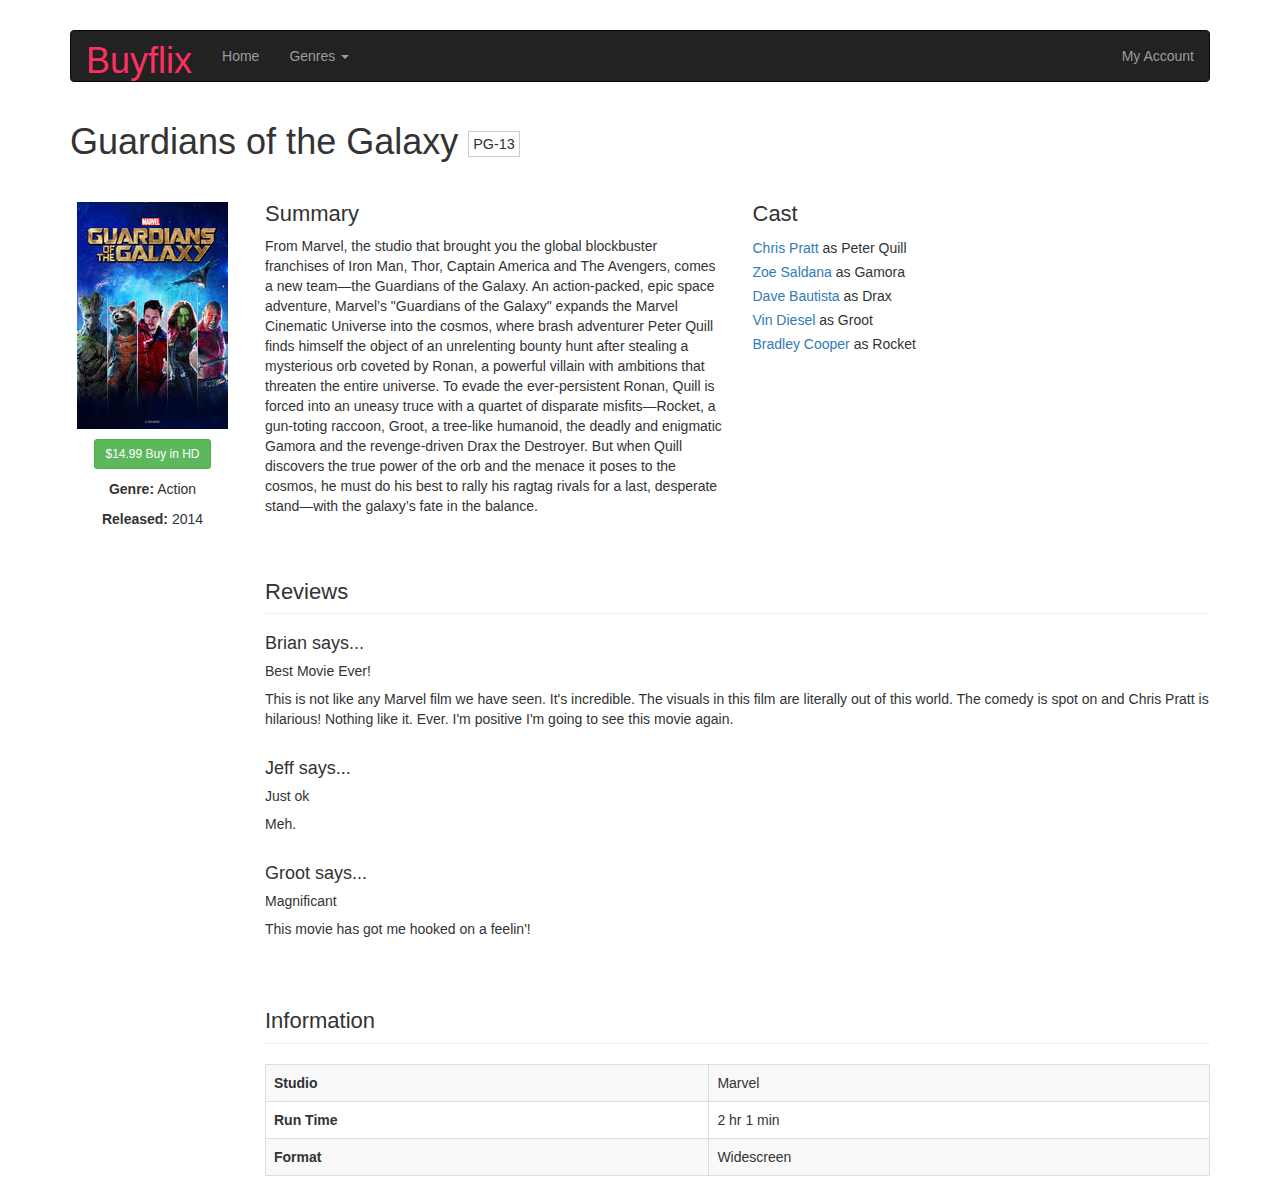
==== buyflix/index.html @ 2922d6e3 "first commit" ====
<!DOCTYPE html>
<html lang="en">
  <head>
    <meta charset="utf-8">
    <meta http-equiv="X-UA-Compatible" content="IE=edge">
    <meta name="viewport" content="width=device-width, initial-scale=1">
    <title>Buyflix</title>
    <!-- Bootstrap and jQuery -->
    <link rel="stylesheet" href="http://maxcdn.bootstrapcdn.com/bootstrap/3.3.5/css/bootstrap.min.css">
    <script src="http://ajax.googleapis.com/ajax/libs/jquery/1.11.3/jquery.min.js"></script>
    <script src="http://maxcdn.bootstrapcdn.com/bootstrap/3.3.5/js/bootstrap.min.js"></script>
    <!-- My own styles -->
    <link rel="stylesheet" href="stylesheets/style.css">
  </head>
  <body>
    <div class="container">
      <nav class="navbar navbar-inverse" role="navigation">
        <!-- Brand and toggle get grouped for better mobile display -->
        <div class="navbar-header">
          <button type="button" class="navbar-toggle collapsed" data-toggle="collapse" data-target="#bs-example-navbar-collapse-1">
            <span class="sr-only">Toggle navigation</span>
            <span class="icon-bar"></span>
            <span class="icon-bar"></span>
            <span class="icon-bar"></span>
          </button>
          <a class="navbar-brand" href="#">Buyflix</a>
        </div>

        <!-- Collect the nav links, forms, and other content for toggling -->
        <div class="collapse navbar-collapse" id="bs-example-navbar-collapse-1">
          <ul class="nav navbar-nav">
            <li>
              <a href="index.html">
                <i class="fa fa-home"></i>
                Home
              </a>
            </li>
            <li class="dropdown">
              <a href="#" class="dropdown-toggle" data-toggle="dropdown" role="button" aria-expanded="false">
                <i class="fa fa-film"></i>
                Genres
                <span class="caret"></span>
              </a>
              <ul class="dropdown-menu" role="menu">
                <li><a href="#">Comedy</a></li>
                <li><a href="#">Action</a></li>
                <li><a href="#">Kids</a></li>
                <li><a href="#">Horror</a></li>
                <li><a href="#">Drama</a></li>
              </ul>
            </li>
          </ul>
          <ul class="nav navbar-nav navbar-right">
            <li>
              <a href="#">
                <i class="fa fa-user"></i>
                My Account
              </a>
            </li>
          </ul>
        </div>
      </nav>
    </div>
    <div class="container">
      <h1 class="title">
        Guardians of the Galaxy
        <span class="rating">PG-13</span>
        <small class="text-muted">
          <!-- Put stars here -->
        </small>
      </h1>

      <div class="row">
        <div class="col-md-2 text-center">
          <p><img src="images/poster.jpg"></p>
          <p><a href="#" class="btn btn-sm btn-success"><i class="fa fa-shopping-cart"></i> $14.99 Buy in HD</a></p>
          <p><strong>Genre:</strong> Action</p>
          <p><strong>Released:</strong> 2014</p>
        </div>
        <div class="col-md-5 summary">
          <h2>Summary</h2>
          <p>
            From Marvel, the studio that brought you the global blockbuster franchises of Iron Man, Thor, Captain America and The Avengers, comes a new team—the Guardians of the Galaxy. An action-packed, epic space adventure, Marvel’s "Guardians of the Galaxy" expands the Marvel Cinematic Universe into the cosmos, where brash adventurer Peter Quill finds himself the object of an unrelenting bounty hunt after stealing a mysterious orb coveted by Ronan, a powerful villain with ambitions that threaten the entire universe. To evade the ever-persistent Ronan, Quill is forced into an uneasy truce with a quartet of disparate misfits—Rocket, a gun-toting raccoon, Groot, a tree-like humanoid, the deadly and enigmatic Gamora and the revenge-driven Drax the Destroyer. But when Quill discovers the true power of the orb and the menace it poses to the cosmos, he must do his best to rally his ragtag rivals for a last, desperate stand—with the galaxy’s fate in the balance.
          </p>
        </div>
        <div class="col-md-5 actors">
          <h2>Cast</h2>
          <ul class="list-unstyled">
            <li><a href="#">Chris Pratt</a> as Peter Quill</li>
            <li><a href="#">Zoe Saldana</a> as Gamora</li>
            <li><a href="#">Dave Bautista</a> as Drax</li>
            <li><a href="#">Vin Diesel</a> as Groot</li>
            <li><a href="#">Bradley Cooper</a> as Rocket</li>
          </ul>
        </div>
      </div>

      <div class="row">
        <div class="col-md-10 col-md-offset-2">
          
        </div>
      </div>
      <div class="row">
        <div class="col-md-10 col-md-offset-2 reviews">
          <h2 class="page-header">Reviews</h2>
          <div class="review">
            <h4>Brian says...</h4>
            <h5>
              Best Movie Ever!
              <!-- Put stars here -->
            </h5>
            <p>This is not like any Marvel film we have seen. It's incredible. The visuals in this film are literally out of this world. The comedy is spot on and Chris Pratt is hilarious! Nothing like it. Ever. I'm positive I'm going to see this movie again.</p>
          </div>

          <div class="review">
            <h4>Jeff says...</h4>
            <h5>
              Just ok
              <!-- Put stars here -->
            </h5>
            <p>Meh.</p>
          </div>

          <div class="review">
            <h4>Groot says...</h4>
            <h5>
              Magnificant
              <!-- Put stars here -->
            </h5>
            <p>This movie has got me hooked on a feelin'!</p>
          </div>
        </div>
      </div>

      <div class="row">
        <div class="col-md-10 col-md-offset-2 reviews">
          <h2 class="page-header">Information</h2>
          <table class="table table-striped table-bordered">
            <tr>
              <td><strong>Studio</strong></td>
              <td>Marvel</td>
            </tr>
            <tr>
              <td><strong>Run Time</strong></td>
              <td>2 hr 1 min</td>
            </tr>
            <tr>
              <td><strong>Format</strong></td>
              <td>Widescreen</td>
            </tr>
          </table>
        </div>
      </div>
    </div>
  </body>
</html>
---- buyflix/stylesheets/style.css ----
body {
  margin-top: 30px;
}
.navbar-inverse .navbar-brand {
  font-family: arial;
  font-size: 36px;
  color: #ff3061;
  padding-top: 20px;
}
h1.title {
  padding: 0 30px 30px 0;
}
h2 {
  font-size: 22px;
}
.rating {
  font-size: 0.4em;
  text-transform: uppercase;
  border: 1px solid #ccc;
  padding: 4px;
  vertical-align: middle;
}
.summary h2, .actors h2 {
  margin-top: 0;
}
.actors li {
  line-height: 24px;
}
.review {
  margin-bottom: 30px;
}
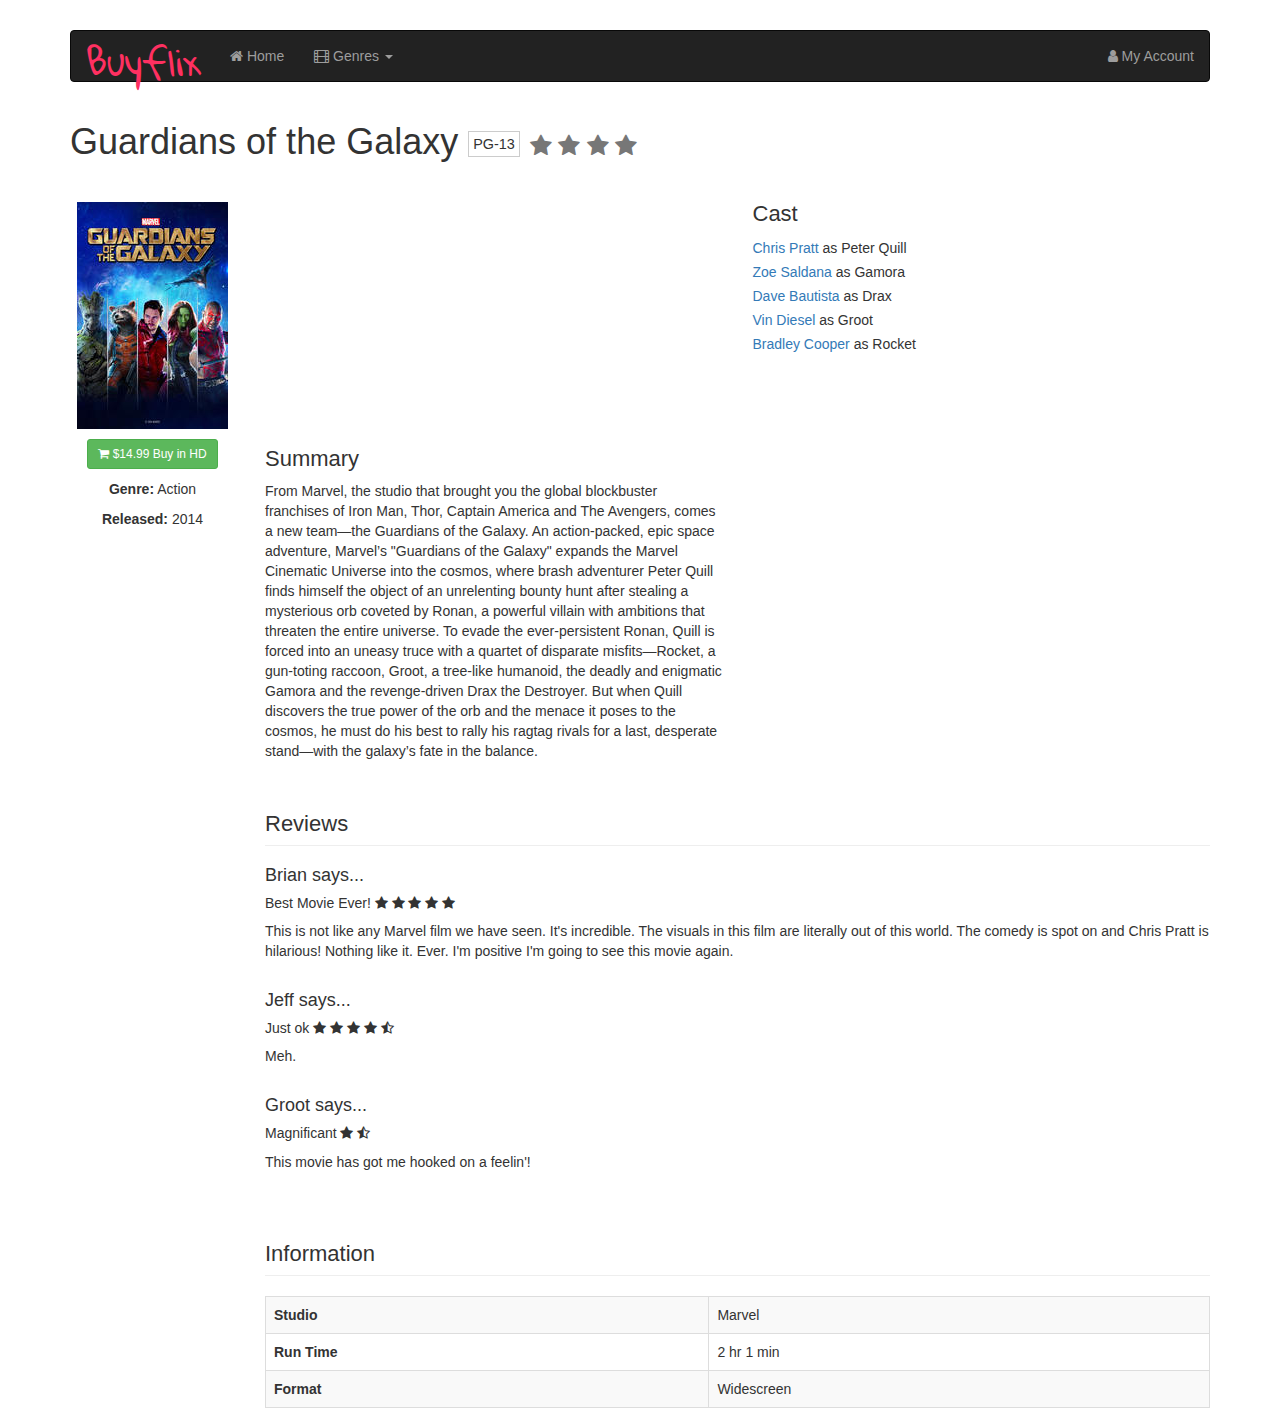
==== commit a75c1c58: "Week 2 - Finished" ====
--- a/buyflix/index.html
+++ b/buyflix/index.html
@@ -10,7 +10,9 @@
     <script src="http://ajax.googleapis.com/ajax/libs/jquery/1.11.3/jquery.min.js"></script>
     <script src="http://maxcdn.bootstrapcdn.com/bootstrap/3.3.5/js/bootstrap.min.js"></script>
     <!-- My own styles -->
+    <link href='https://fonts.googleapis.com/css?family=Gloria+Hallelujah' rel='stylesheet' type='text/css'>
     <link rel="stylesheet" href="stylesheets/style.css">
+    <link rel="stylesheet" href="https://maxcdn.bootstrapcdn.com/font-awesome/4.5.0/css/font-awesome.min.css">
   </head>
   <body>
     <div class="container">
@@ -66,7 +68,10 @@
         Guardians of the Galaxy
         <span class="rating">PG-13</span>
         <small class="text-muted">
-          <!-- Put stars here -->
+          <i class="fa fa-star"></i>
+          <i class="fa fa-star"></i>
+          <i class="fa fa-star"></i>
+          <i class="fa fa-star"></i>
         </small>
       </h1>
 
@@ -78,6 +83,7 @@
           <p><strong>Released:</strong> 2014</p>
         </div>
         <div class="col-md-5 summary">
+          <iframe width="320" height="240" src="https://www.youtube.com/embed/d96cjJhvlMA" frameborder="0" allowfullscreen></iframe>
           <h2>Summary</h2>
           <p>
             From Marvel, the studio that brought you the global blockbuster franchises of Iron Man, Thor, Captain America and The Avengers, comes a new team—the Guardians of the Galaxy. An action-packed, epic space adventure, Marvel’s "Guardians of the Galaxy" expands the Marvel Cinematic Universe into the cosmos, where brash adventurer Peter Quill finds himself the object of an unrelenting bounty hunt after stealing a mysterious orb coveted by Ronan, a powerful villain with ambitions that threaten the entire universe. To evade the ever-persistent Ronan, Quill is forced into an uneasy truce with a quartet of disparate misfits—Rocket, a gun-toting raccoon, Groot, a tree-like humanoid, the deadly and enigmatic Gamora and the revenge-driven Drax the Destroyer. But when Quill discovers the true power of the orb and the menace it poses to the cosmos, he must do his best to rally his ragtag rivals for a last, desperate stand—with the galaxy’s fate in the balance.
@@ -107,7 +113,11 @@
             <h4>Brian says...</h4>
             <h5>
               Best Movie Ever!
-              <!-- Put stars here -->
+              <i class="fa fa-star"></i>
+              <i class="fa fa-star"></i>
+              <i class="fa fa-star"></i>
+              <i class="fa fa-star"></i>
+              <i class="fa fa-star"></i>
             </h5>
             <p>This is not like any Marvel film we have seen. It's incredible. The visuals in this film are literally out of this world. The comedy is spot on and Chris Pratt is hilarious! Nothing like it. Ever. I'm positive I'm going to see this movie again.</p>
           </div>
@@ -116,7 +126,11 @@
             <h4>Jeff says...</h4>
             <h5>
               Just ok
-              <!-- Put stars here -->
+              <i class="fa fa-star"></i>
+              <i class="fa fa-star"></i>
+              <i class="fa fa-star"></i>
+              <i class="fa fa-star"></i>
+              <i class="fa fa-star-half-o"></i>
             </h5>
             <p>Meh.</p>
           </div>
@@ -125,7 +139,8 @@
             <h4>Groot says...</h4>
             <h5>
               Magnificant
-              <!-- Put stars here -->
+              <i class="fa fa-star"></i>
+              <i class="fa fa-star-half-o"></i>
             </h5>
             <p>This movie has got me hooked on a feelin'!</p>
           </div>
--- a/buyflix/stylesheets/style.css
+++ b/buyflix/stylesheets/style.css
@@ -2,7 +2,7 @@
   margin-top: 30px;
 }
 .navbar-inverse .navbar-brand {
-  font-family: arial;
+  font-family: 'Gloria Hallelujah', cursive;
   font-size: 36px;
   color: #ff3061;
   padding-top: 20px;
